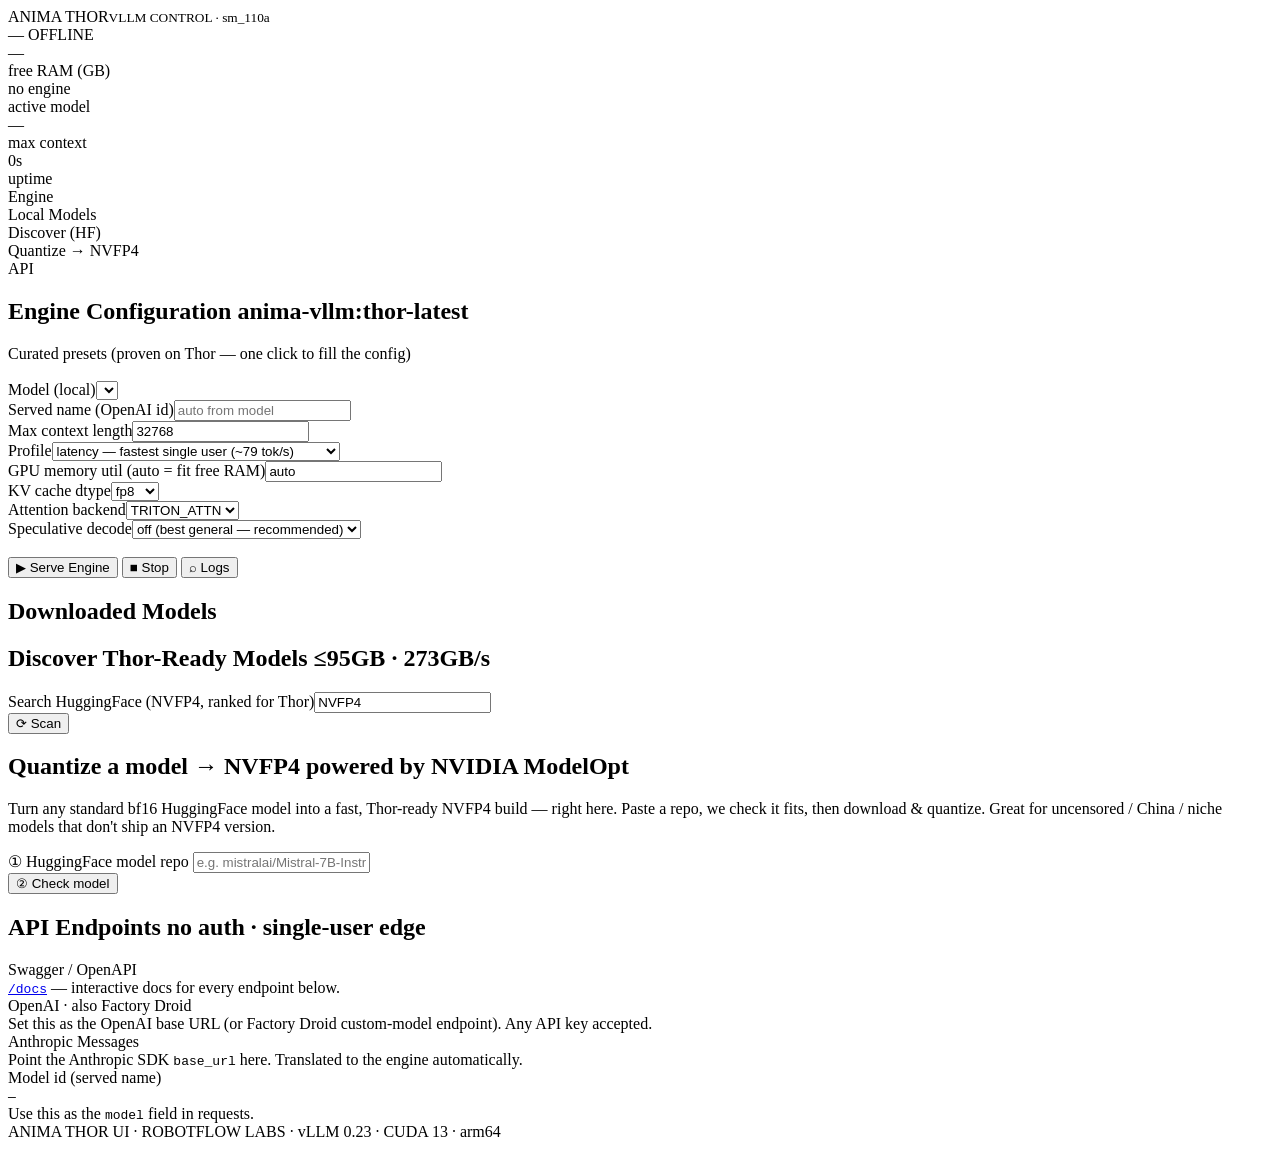
==== ui/static/index.html @ 6c77f11e "ui/engine: graceful stop + auto-fit util + two profiles + low-mem guard - stop() now uses graceful `" ====
<!DOCTYPE html>
<html lang="en">
<head>
<meta charset="UTF-8">
<meta name="viewport" content="width=device-width,initial-scale=1.0">
<title>ANIMA THOR // CONTROL</title>
<link rel="stylesheet" href="/style.css">
</head>
<body>
<header>
  <div class="glow-line"></div>
  <div class="bar">
    <div class="brand">ANIMA <span>THOR</span><small>VLLM CONTROL · sm_110a</small></div>
    <div class="engine-state">
      <span id="engine-model">—</span>
      <span class="dot off" id="engine-dot"></span>
      <span id="engine-label">OFFLINE</span>
    </div>
  </div>
</header>

<div class="rail">
  <div class="tile"><div class="v" id="t-tps">—</div><div class="l">free RAM (GB)</div></div>
  <div class="tile"><div class="v dim" id="t-model">no engine</div><div class="l">active model</div></div>
  <div class="tile"><div class="v dim" id="t-ctx">—</div><div class="l">max context</div></div>
  <div class="tile"><div class="v green" id="t-uptime">0s</div><div class="l">uptime</div></div>
</div>

<main>
  <div class="tabs">
    <div class="tab active" data-tab="engine">Engine</div>
    <div class="tab" data-tab="local">Local Models</div>
    <div class="tab" data-tab="discover">Discover (HF)</div>
    <div class="tab" data-tab="quantize">Quantize → NVFP4</div>
    <div class="tab" data-tab="api">API</div>
  </div>

  <!-- ENGINE -->
  <section class="panel active" id="panel-engine">
    <div class="card">
      <h2>Engine Configuration <span class="badge">anima-vllm:thor-latest</span></h2>
      <label>Curated presets (proven on Thor — one click to fill the config)</label>
      <div class="list" id="preset-row" style="flex-direction:row;flex-wrap:wrap;margin-bottom:18px"></div>
      <div class="grid2">
        <div><label>Model (local)</label><select id="cfg-model"></select></div>
        <div><label>Served name (OpenAI id)</label><input id="cfg-name" placeholder="auto from model"></div>
        <div><label>Max context length</label><input id="cfg-ctx" type="number" value="32768"></div>
        <div><label>Profile</label><select id="cfg-profile"><option value="latency">latency — fastest single user (~79 tok/s)</option><option value="throughput">throughput — prefix-cache + batch (747 agg)</option></select></div>
        <div><label>GPU memory util (auto = fit free RAM)</label><input id="cfg-util" value="auto" placeholder="auto"></div>
        <div><label>KV cache dtype</label><select id="cfg-kv"><option>fp8</option><option>auto</option></select></div>
        <div><label>Attention backend</label><select id="cfg-attn"><option>TRITON_ATTN</option><option>FLASHINFER</option><option>FLASH_ATTN</option></select></div>
        <div><label>Speculative decode</label><select id="cfg-spec"><option value="off">off (best general — recommended)</option><option value="ngram">ngram</option><option value="mtp">mtp</option></select></div>
      </div>
      <div class="row" style="margin-top:18px">
        <button class="btn" id="btn-serve">▶ Serve Engine</button>
        <button class="btn ghost" id="btn-stop">■ Stop</button>
        <button class="btn ghost" id="btn-logs">⌕ Logs</button>
      </div>
      <pre id="logs-out" style="display:none;margin-top:14px;background:var(--rf-bg);border:1px solid var(--rf-border);padding:12px;font-size:11px;max-height:320px;overflow:auto;color:var(--rf-dim)"></pre>
    </div>
  </section>

  <!-- LOCAL -->
  <section class="panel" id="panel-local">
    <div class="card">
      <h2>Downloaded Models</h2>
      <div class="list" id="local-list"></div>
    </div>
  </section>

  <!-- DISCOVER -->
  <section class="panel" id="panel-discover">
    <div class="card">
      <h2>Discover Thor-Ready Models <span class="badge" id="disc-budget">≤95GB · 273GB/s</span></h2>
      <div class="row" style="margin-bottom:16px">
        <div style="flex:1"><label>Search HuggingFace (NVFP4, ranked for Thor)</label><input id="disc-q" value="NVFP4" placeholder="NVFP4"></div>
        <button class="btn" id="btn-discover">⟳ Scan</button>
      </div>
      <div class="list" id="disc-list"></div>
    </div>
  </section>

  <!-- QUANTIZE -->
  <section class="panel" id="panel-quantize">
    <div class="card">
      <h2>Quantize a model → NVFP4 <span class="badge">powered by NVIDIA ModelOpt</span></h2>
      <p class="note" style="margin:0 0 16px">Turn any standard bf16 HuggingFace model into a fast, Thor-ready
        NVFP4 build — right here. Paste a repo, we check it fits, then download &amp; quantize. Great for
        uncensored / China / niche models that don't ship an NVFP4 version.</p>

      <div class="row">
        <div style="flex:1">
          <label>① HuggingFace model repo</label>
          <input id="q-repo" placeholder="e.g. mistralai/Mistral-7B-Instruct-v0.3">
        </div>
        <button class="btn" id="q-check">② Check model</button>
      </div>

      <!-- verdict -->
      <div id="q-verdict" class="endpoint" style="display:none;margin-top:16px"></div>

      <!-- run -->
      <div id="q-run" style="display:none;margin-top:14px">
        <div class="endpoint" style="border-color:var(--rf-warning)">
          <div class="t" style="color:var(--rf-warning)">⚠ heads up</div>
          Quantizing needs all the memory, so this will <b>stop the running engine</b> first. It comes back when you serve again.
        </div>
        <button class="btn" id="q-start" style="margin-top:6px">③ Download &amp; Quantize to NVFP4</button>
      </div>

      <!-- progress -->
      <div id="q-progress" style="display:none;margin-top:20px">
        <div class="stepper" id="q-stepper"></div>
        <div class="qbar"><div class="qbar-fill" id="q-fill"></div></div>
        <div class="note" id="q-msg" style="margin-top:8px;color:var(--rf-text)"></div>
        <pre id="q-log" style="margin-top:12px;background:var(--rf-bg);border:1px solid var(--rf-border);padding:12px;font-size:11px;max-height:260px;overflow:auto;color:var(--rf-dim)"></pre>
      </div>
    </div>
  </section>

  <!-- API -->
  <section class="panel" id="panel-api">
    <div class="card">
      <h2>API Endpoints <span class="badge">no auth · single-user edge</span></h2>
      <div class="endpoint"><div class="t">Swagger / OpenAPI</div><a href="/docs" target="_blank"><code>/docs</code></a> — interactive docs for every endpoint below.</div>
      <div class="endpoint"><div class="t">OpenAI · also Factory Droid</div><code id="ep-openai"></code><div class="note">Set this as the OpenAI base URL (or Factory Droid custom-model endpoint). Any API key accepted.</div></div>
      <div class="endpoint"><div class="t">Anthropic Messages</div><code id="ep-anthropic"></code><div class="note">Point the Anthropic SDK <code>base_url</code> here. Translated to the engine automatically.</div></div>
      <div class="endpoint"><div class="t">Model id (served name)</div><code id="ep-modelid">—</code><div class="note">Use this as the <code>model</code> field in requests.</div></div>
    </div>
  </section>
</main>

<div class="toast" id="toast"></div>
<footer>ANIMA THOR UI · ROBOTFLOW LABS · vLLM 0.23 · CUDA 13 · arm64</footer>
<script src="/app.js"></script>
</body>
</html>
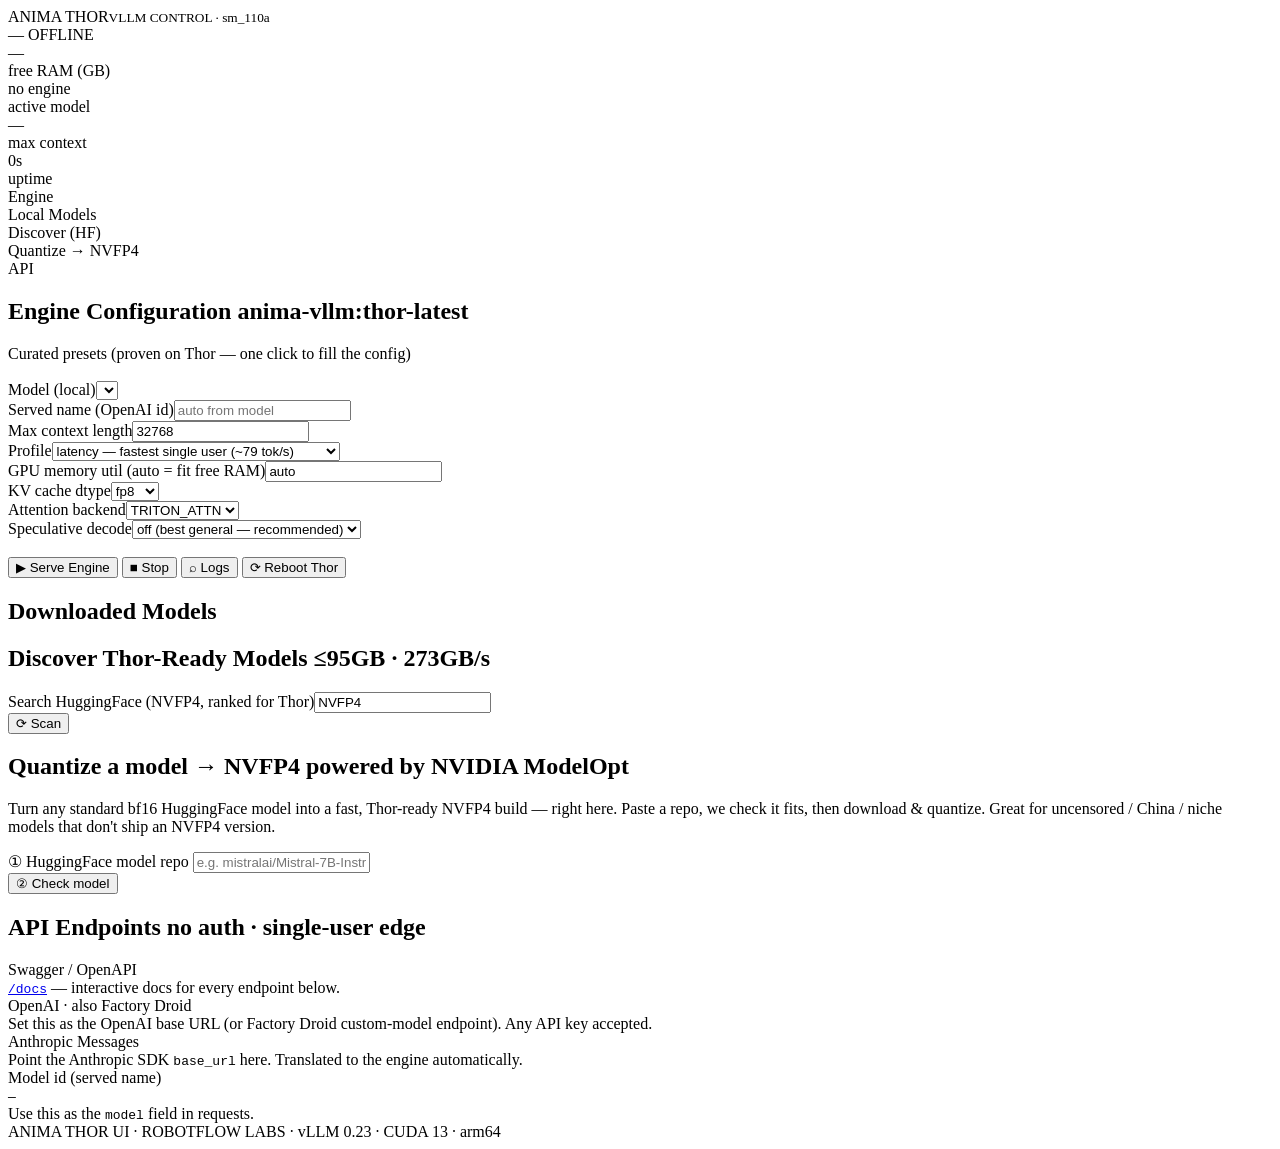
==== commit 45c6a94f: "ui: self-healing stack — auto-serve-on-boot + one-click reboot-to-reclaim - AUTOSERVE_MODEL/PROFILE:" ====
--- a/ui/static/index.html
+++ b/ui/static/index.html
@@ -20,7 +20,7 @@
 </header>
 
 <div class="rail">
-  <div class="tile"><div class="v" id="t-tps">—</div><div class="l">free RAM (GB)</div></div>
+  <div class="tile"><div class="v" id="t-tps">—</div><div class="l" id="t-tps-l">free RAM (GB)</div></div>
   <div class="tile"><div class="v dim" id="t-model">no engine</div><div class="l">active model</div></div>
   <div class="tile"><div class="v dim" id="t-ctx">—</div><div class="l">max context</div></div>
   <div class="tile"><div class="v green" id="t-uptime">0s</div><div class="l">uptime</div></div>
@@ -55,6 +55,7 @@
         <button class="btn" id="btn-serve">▶ Serve Engine</button>
         <button class="btn ghost" id="btn-stop">■ Stop</button>
         <button class="btn ghost" id="btn-logs">⌕ Logs</button>
+        <button class="btn danger" id="btn-reboot" style="margin-left:auto" title="reboots Thor to reclaim leaked GPU memory — UI auto-restarts &amp; auto-serves">⟳ Reboot Thor</button>
       </div>
       <pre id="logs-out" style="display:none;margin-top:14px;background:var(--rf-bg);border:1px solid var(--rf-border);padding:12px;font-size:11px;max-height:320px;overflow:auto;color:var(--rf-dim)"></pre>
     </div>
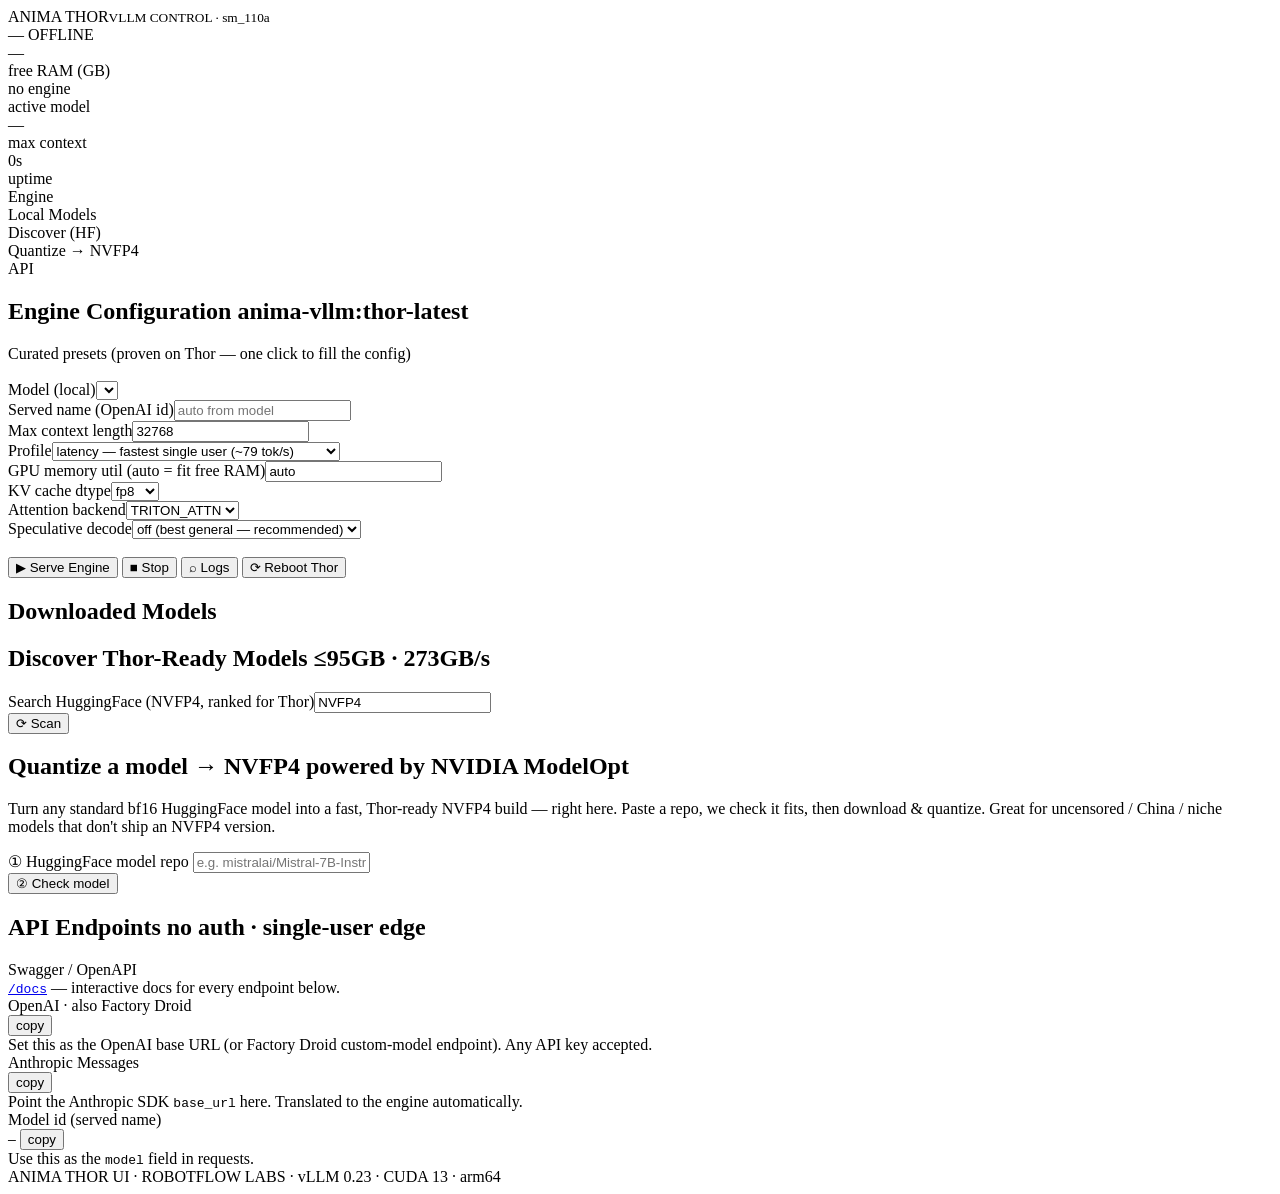
==== commit 5d718649: "ui: API copy-buttons + README in sync with current features - one-click copy for OpenAI/Anthropic/mo" ====
--- a/ui/static/index.html
+++ b/ui/static/index.html
@@ -124,9 +124,9 @@
     <div class="card">
       <h2>API Endpoints <span class="badge">no auth · single-user edge</span></h2>
       <div class="endpoint"><div class="t">Swagger / OpenAPI</div><a href="/docs" target="_blank"><code>/docs</code></a> — interactive docs for every endpoint below.</div>
-      <div class="endpoint"><div class="t">OpenAI · also Factory Droid</div><code id="ep-openai"></code><div class="note">Set this as the OpenAI base URL (or Factory Droid custom-model endpoint). Any API key accepted.</div></div>
-      <div class="endpoint"><div class="t">Anthropic Messages</div><code id="ep-anthropic"></code><div class="note">Point the Anthropic SDK <code>base_url</code> here. Translated to the engine automatically.</div></div>
-      <div class="endpoint"><div class="t">Model id (served name)</div><code id="ep-modelid">—</code><div class="note">Use this as the <code>model</code> field in requests.</div></div>
+      <div class="endpoint"><div class="t">OpenAI · also Factory Droid</div><code id="ep-openai"></code> <button class="btn sm ghost" data-copy="ep-openai">copy</button><div class="note">Set this as the OpenAI base URL (or Factory Droid custom-model endpoint). Any API key accepted.</div></div>
+      <div class="endpoint"><div class="t">Anthropic Messages</div><code id="ep-anthropic"></code> <button class="btn sm ghost" data-copy="ep-anthropic">copy</button><div class="note">Point the Anthropic SDK <code>base_url</code> here. Translated to the engine automatically.</div></div>
+      <div class="endpoint"><div class="t">Model id (served name)</div><code id="ep-modelid">—</code> <button class="btn sm ghost" data-copy="ep-modelid">copy</button><div class="note">Use this as the <code>model</code> field in requests.</div></div>
     </div>
   </section>
 </main>
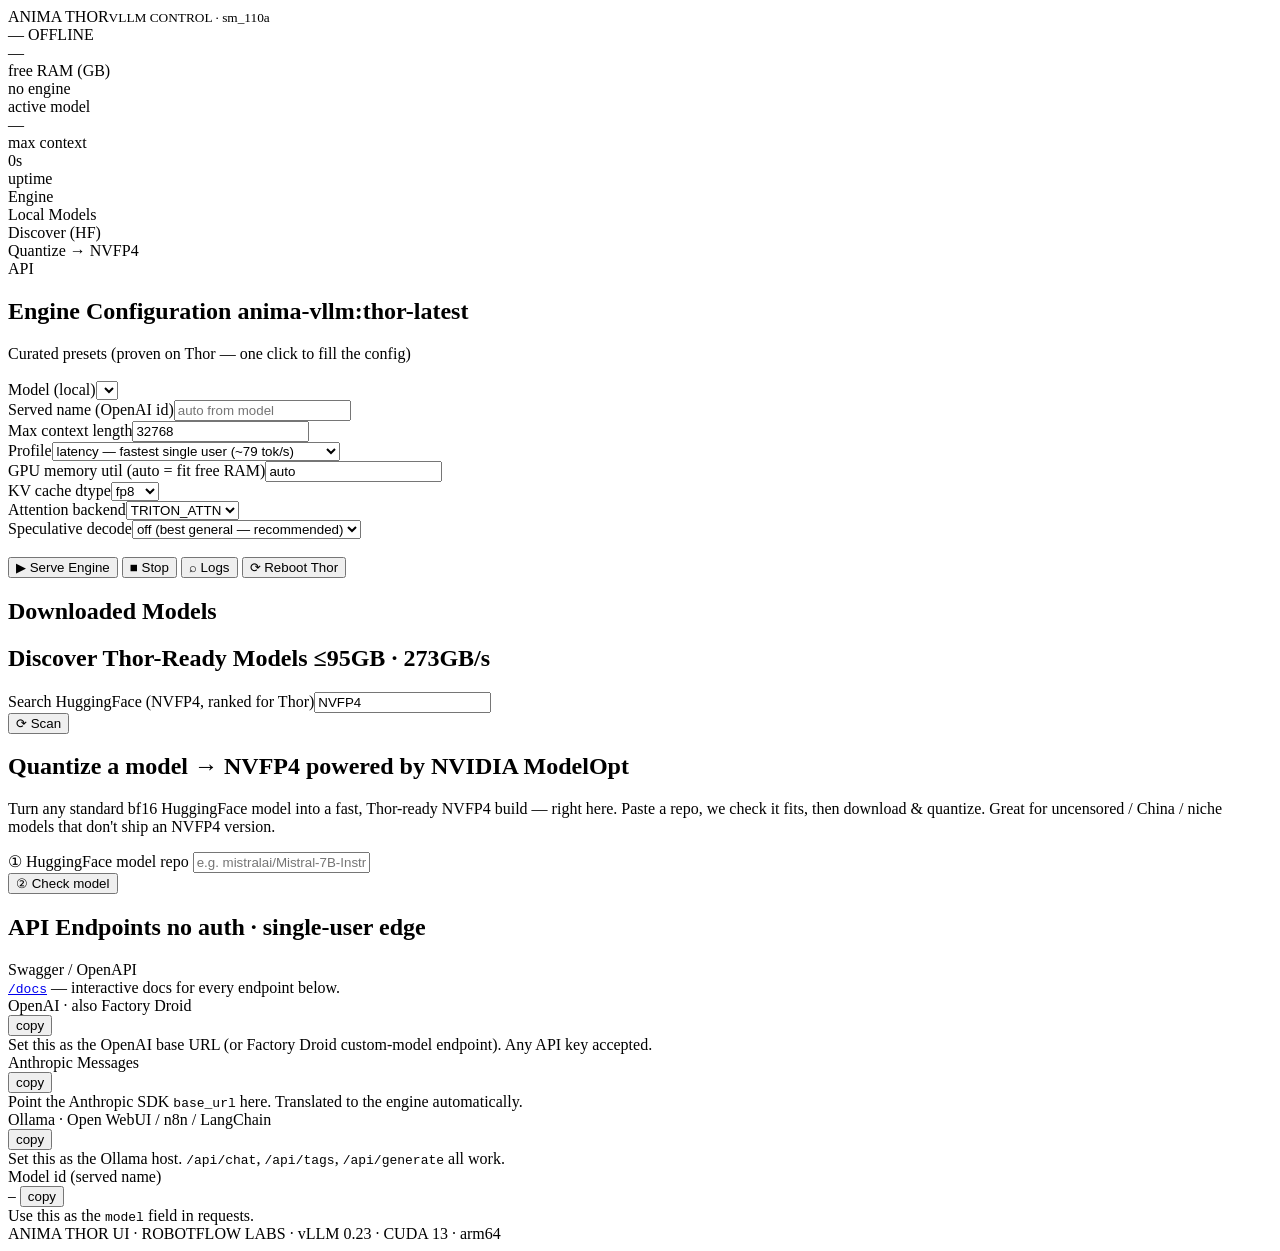
==== commit dfee09ad: "ui/docs: surface triple API compatibility (OpenAI + Anthropic + Ollama) - API tab shows the Ollama h" ====
--- a/ui/static/index.html
+++ b/ui/static/index.html
@@ -126,6 +126,7 @@
       <div class="endpoint"><div class="t">Swagger / OpenAPI</div><a href="/docs" target="_blank"><code>/docs</code></a> — interactive docs for every endpoint below.</div>
       <div class="endpoint"><div class="t">OpenAI · also Factory Droid</div><code id="ep-openai"></code> <button class="btn sm ghost" data-copy="ep-openai">copy</button><div class="note">Set this as the OpenAI base URL (or Factory Droid custom-model endpoint). Any API key accepted.</div></div>
       <div class="endpoint"><div class="t">Anthropic Messages</div><code id="ep-anthropic"></code> <button class="btn sm ghost" data-copy="ep-anthropic">copy</button><div class="note">Point the Anthropic SDK <code>base_url</code> here. Translated to the engine automatically.</div></div>
+      <div class="endpoint"><div class="t">Ollama · Open WebUI / n8n / LangChain</div><code id="ep-ollama"></code> <button class="btn sm ghost" data-copy="ep-ollama">copy</button><div class="note">Set this as the Ollama host. <code>/api/chat</code>, <code>/api/tags</code>, <code>/api/generate</code> all work.</div></div>
       <div class="endpoint"><div class="t">Model id (served name)</div><code id="ep-modelid">—</code> <button class="btn sm ghost" data-copy="ep-modelid">copy</button><div class="note">Use this as the <code>model</code> field in requests.</div></div>
     </div>
   </section>
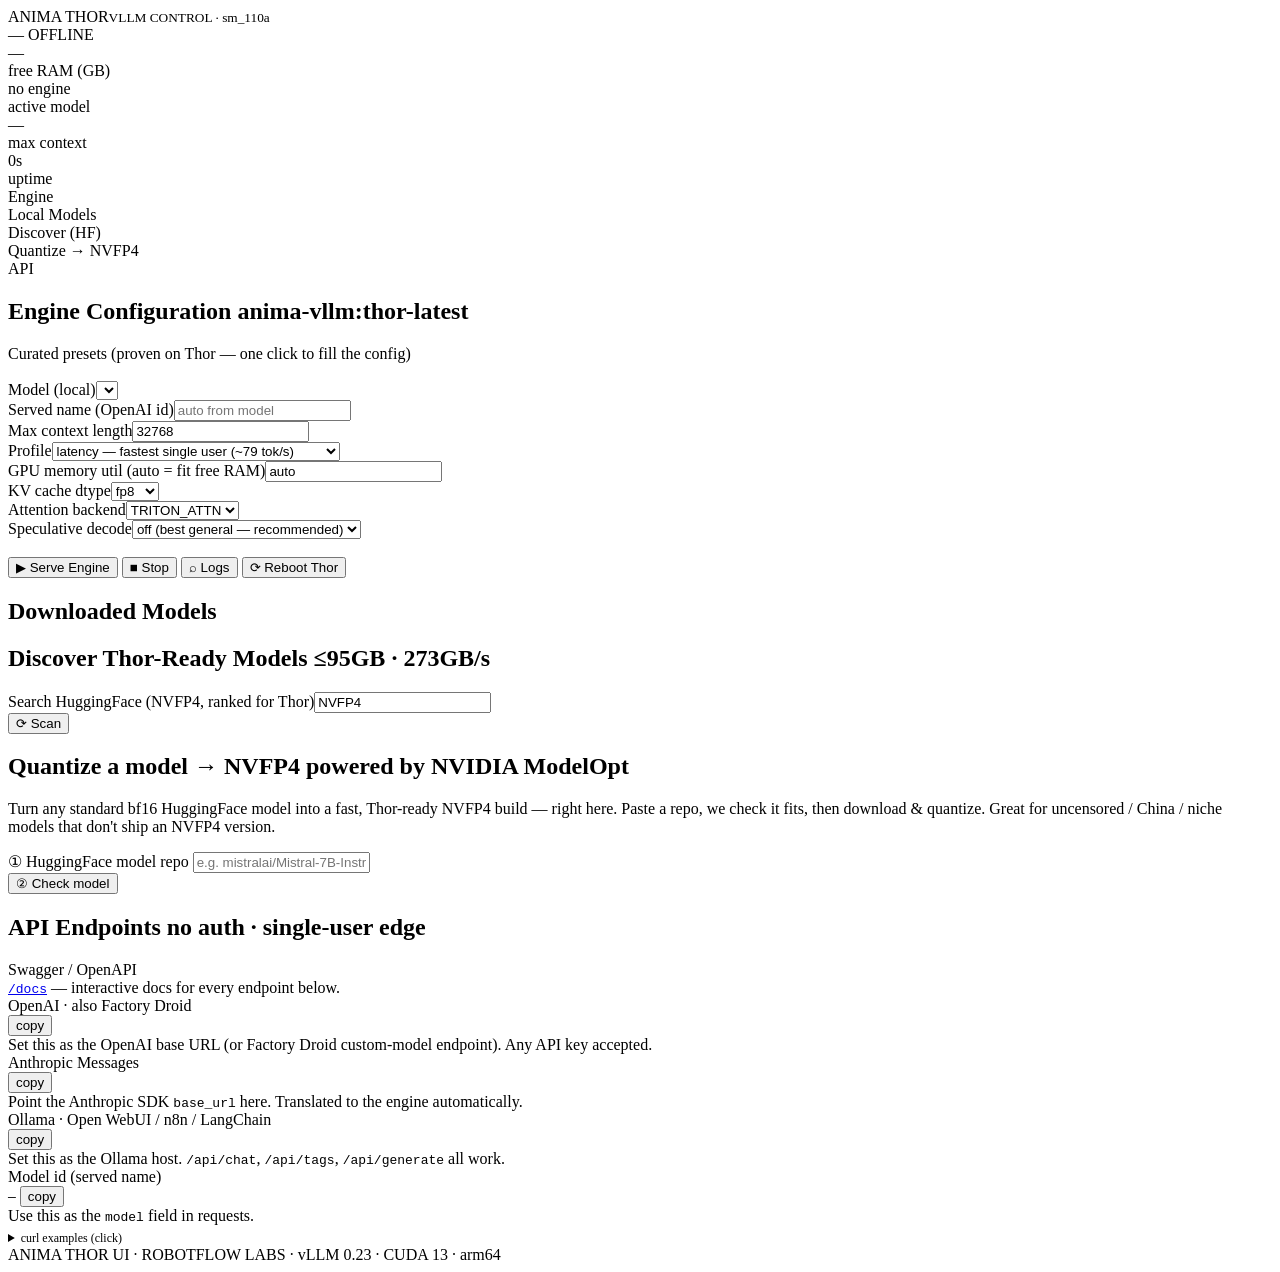
==== commit 97c731fa: "ui: copy-paste curl examples for all three API dialects in the API tab Co-Authored-By: Claude Opus 4" ====
--- a/ui/static/index.html
+++ b/ui/static/index.html
@@ -4,6 +4,7 @@
 <meta charset="UTF-8">
 <meta name="viewport" content="width=device-width,initial-scale=1.0">
 <title>ANIMA THOR // CONTROL</title>
+<link rel="icon" type="image/svg+xml" href="/favicon.svg">
 <link rel="stylesheet" href="/style.css">
 </head>
 <body>
@@ -128,6 +129,9 @@
       <div class="endpoint"><div class="t">Anthropic Messages</div><code id="ep-anthropic"></code> <button class="btn sm ghost" data-copy="ep-anthropic">copy</button><div class="note">Point the Anthropic SDK <code>base_url</code> here. Translated to the engine automatically.</div></div>
       <div class="endpoint"><div class="t">Ollama · Open WebUI / n8n / LangChain</div><code id="ep-ollama"></code> <button class="btn sm ghost" data-copy="ep-ollama">copy</button><div class="note">Set this as the Ollama host. <code>/api/chat</code>, <code>/api/tags</code>, <code>/api/generate</code> all work.</div></div>
       <div class="endpoint"><div class="t">Model id (served name)</div><code id="ep-modelid">—</code> <button class="btn sm ghost" data-copy="ep-modelid">copy</button><div class="note">Use this as the <code>model</code> field in requests.</div></div>
+      <details style="margin-top:6px"><summary style="cursor:pointer;color:var(--rf-dim);font-size:12px">curl examples (click)</summary>
+        <pre id="ep-examples" style="background:var(--rf-bg);border:1px solid var(--rf-border);padding:12px;font-size:11px;overflow:auto;margin-top:8px;color:var(--rf-dim)"></pre>
+      </details>
     </div>
   </section>
 </main>
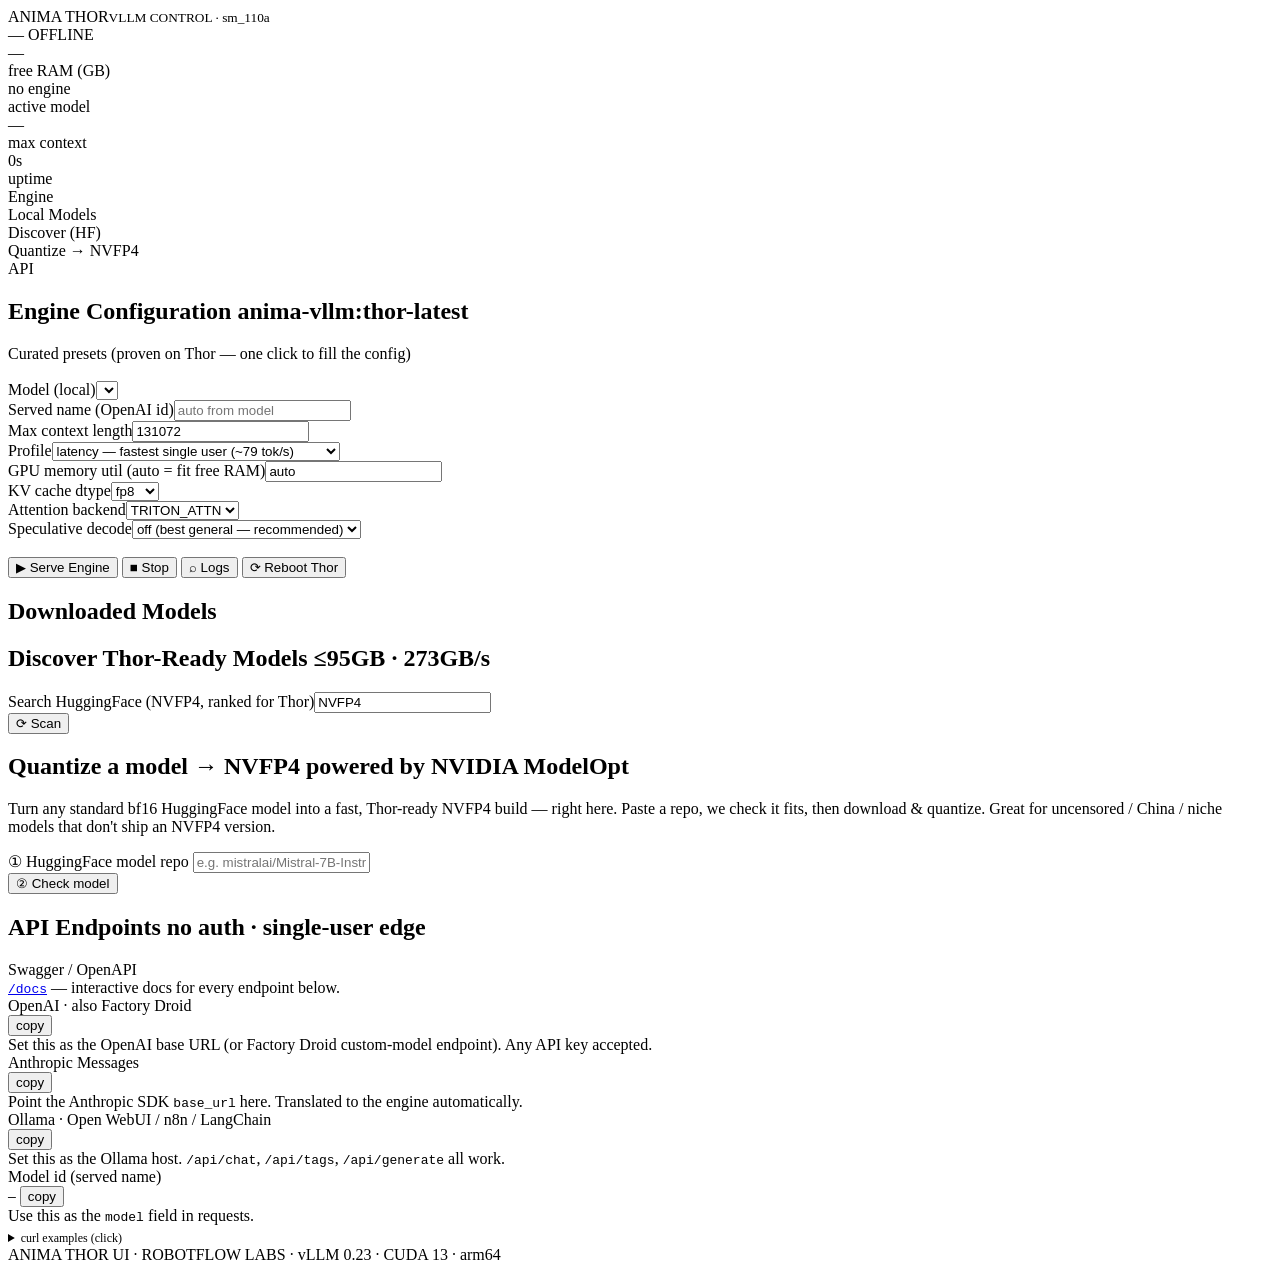
==== commit 405d7269: "ui: default coding context to 128K (was 32K) Latency/coding presets (Qwen3.6 hero, Qwen2.5-Coder-14B" ====
--- a/ui/static/index.html
+++ b/ui/static/index.html
@@ -45,7 +45,7 @@
       <div class="grid2">
         <div><label>Model (local)</label><select id="cfg-model"></select></div>
         <div><label>Served name (OpenAI id)</label><input id="cfg-name" placeholder="auto from model"></div>
-        <div><label>Max context length</label><input id="cfg-ctx" type="number" value="32768"></div>
+        <div><label>Max context length</label><input id="cfg-ctx" type="number" value="131072"></div>
         <div><label>Profile</label><select id="cfg-profile"><option value="latency">latency — fastest single user (~79 tok/s)</option><option value="throughput">throughput — prefix-cache + batch (747 agg)</option></select></div>
         <div><label>GPU memory util (auto = fit free RAM)</label><input id="cfg-util" value="auto" placeholder="auto"></div>
         <div><label>KV cache dtype</label><select id="cfg-kv"><option>fp8</option><option>auto</option></select></div>
